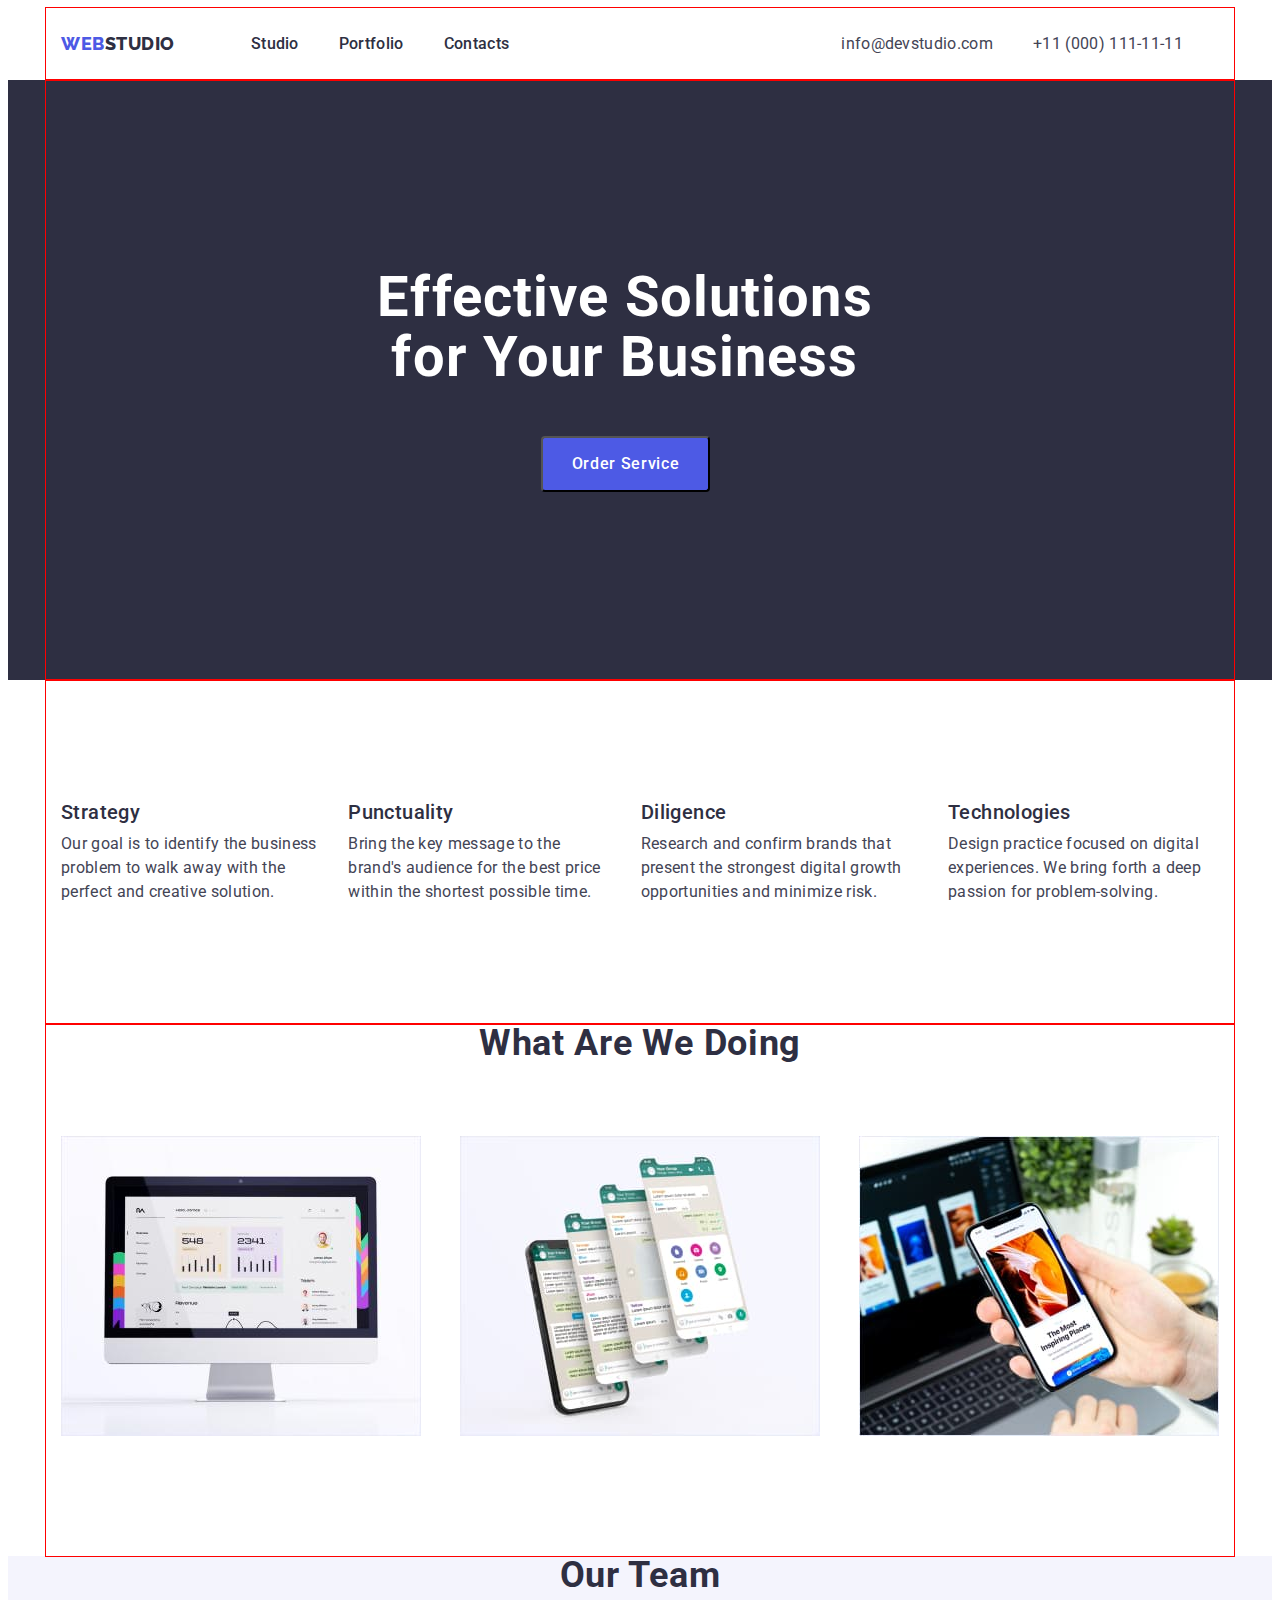
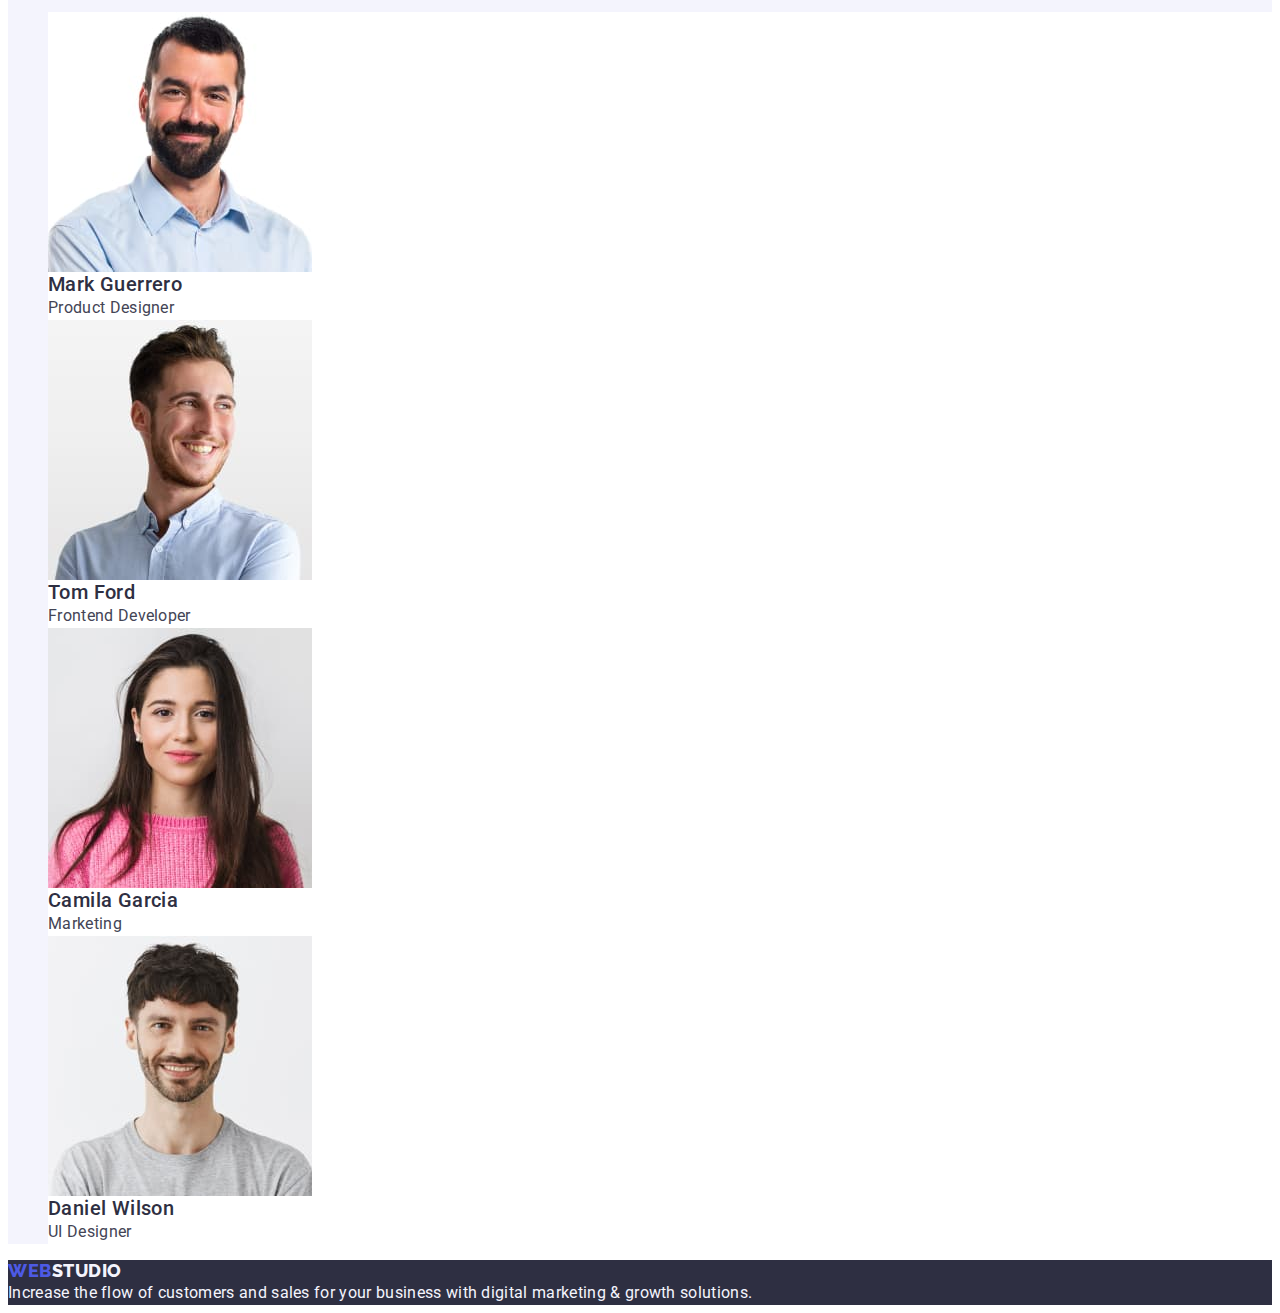
==== index.html @ a2d361bb "FlexBox method _  Header Hero Features OurJob" ====
<!DOCTYPE html>
<html lang="en">
  <head>
    <meta charset="UTF-8" />
    <meta http-equiv="X-UA-Compatible" content="IE=edge" />
    <meta name="viewport" content="width=device-width, initial-scale=1.0" />
<!--*-------------------------------------------Connect Fonts--------------------------------------------*-->
    <link rel="preconnect" href="https://fonts.googleapis.com">
    <link rel="preconnect" href="https://fonts.gstatic.com" crossorigin>
    <link href="https://fonts.googleapis.com/css2?family=Raleway:wght@800&family=Roboto:wght@400;500;700&display=swap" rel="stylesheet">
<!--*----------------------------Connect normalizer and my stylesheet---------------------*-->
    <link rel="stylesheet" href="https://cdnjs.cloudflare.com/ajax/libs/modern-normalize/2.0.0/modern-normalize.css" integrity="sha512-gA2Bvu0/hw4oj0Lp8ZHjK+o3S4BE5m8d/wNVy6ktKLhHKPpWLQwv9ixzuWirWOakoJqlBdePq2NhoCaUOQ5npQ==" crossorigin="anonymous" referrerpolicy="no-referrer" />
    <link rel="stylesheet" href="./css/styles.css">

    
    <title >Web Studio</title>
  </head>
  <body class="mainpage">
    <!--*---------------------------- HEADER -------------------------------- -->
    <header class="header">
      <div class="container  header-contr">
      <nav class="header-navi">
        <a class="header-logo link" href="./index.html">web<span class="header-logo-studio">Studio</span></a>
        <ul class="header-bar list">
          <li class="header-link-item"><a class="header-link link" href="./index.html">Studio</a></li>
          <li class="header-link-item"><a class="header-link link" href="./portfolio.html">Portfolio</a></li>
          <li class="header-link-item"><a class="header-link link" href="">Contacts</a></li>
        </ul>
      </nav>
      <address class="header-adrs">
        <ul class="header-address-list  list" >
          <li class="header-address-item"><a class="header-address link" href="mailto:info@devstudio.com">info@devstudio.com</a></li>
          <li class="header-address-item"><a class="header-address link" href="tel:+110001111111">+11 (000) 111-11-11</a></li>
        </ul>
      </address>
    </div>
    </header>
    <main>
               <!--*---------------------------- Hero -->

      <section class="hero">
      <div class="container hero-cntr">
        
        <h1 class="hero-title">Effective Solutions for Your Business</h1>
        <button class="hero-btn" type="button">Order Service</button>
      </div>
      </section>
               <!--*------------------------------------- Our Features -->

      <section class="features">
      <div class="container features-cntr">

        <h2 class="features-title " hidden >Features</h2>
        <ul class="features-list list">
          <li class="features-list-item">
            <h3 class="features-list-title">Strategy</h3>
            <p class="features-list-text">
              Our goal is to identify the business problem to walk away with the
              perfect and creative solution.
            </p>
          </li>
          <li class="features-list-item">
            <h3 class="features-list-title">Punctuality</h3>
            <p class="features-list-text">
              Bring the key message to the brand's audience for the best price
              within the shortest possible time.
            </p>
          </li>
          <li class="features-list-item">
            <h3 class="features-list-title">Diligence</h3>
            <p class="features-list-text">
              Research and confirm brands that present the strongest digital
              growth opportunities and minimize risk.
            </p>
          </li>
          <li class="features-list-item">
            <h3 class="features-list-title">Technologies</h3>
            <p class="features-list-text">
              Design practice focused on digital experiences. We bring forth a
              deep passion for problem-solving.
            </p>
          </li>
        </ul>
      </div>
      </section>
<!--*------------------------------------------------- Our Job -->

      <section class="ourjob">
      <div class="container ourjob-cntr">

        <h2 class="ourjob-title">What are we doing</h2>
        
        <ul class="ourjob-list list">
          <li class="ourjob-list-item">
            <img src="./images/Analitics.jpg" alt="Web analytics" width="360" />
          </li>
          <li class="ourjob-list-item">
            <img src="./images/Plugins.jpg" alt="Plugins" width="360" />
          </li>
          <li class="ourjob-list-item">
            <img src="./images/Cross-Platform.jpg"
              alt="Cross-Platform"
              width="360"
            />
          </li>
        </ul>
      </div>
      </section>
<!--*----------------------------------------------- Our Team -->
      <section class="ourteam">
      <div class="container">

        <h2 class="ourteam-title">Our Team</h2>
        <ul class="oueteam-list list">
          <li class="oueteam-list-item">
            <img class="oueteam-list-pic" src="./images/Mark.jpg" alt="photo Mark" width="264" />
            <h3 class="oueteam-list-name">Mark Guerrero</h3>
            <p class="oueteam-list-jobtitle">Product Designer</p>
          </li>
          <li class="oueteam-list-item">
            <img class="oueteam list-pic" src="./images/Tom.jpg" alt="photo Tom" width="264" />
            <h3 class="oueteam-list-name">Tom Ford</h3>
            <p class="oueteam-list-jobtitle">Frontend Developer</p>
          </li>
          <li class="oueteam-list-item">
            <img class="oueteam-list-pic" src="./images/Camila.jpg" alt="photo Camila" width="264" />
            <h3 class="oueteam-list-name" >Camila Garcia</h3>
            <p class="oueteam-list-jobtitle">Marketing</p>
          </li>
          <li class="oueteam-list-item">
            <img class="oueteam-list-pic" src="./images/Daniel.jpg" alt="photo Daniel" width="264" />
            <h3 class="oueteam-list-name">Daniel Wilson</h3>
            <p class="oueteam-list-jobtitle">UI Designer</p>
          </li>
        </ul>
      </div>
      </section>
    </main>
<!--*---------------------------------------- Footer -->
    <footer class="footer">
      <div class="container">

      <a class="footer-logo link" href="./index.html">web<span class="footer-logo-studio">Studio</span></a>
      <p class="footer-text">
        Increase the flow of customers and sales for your business with digital
        marketing & growth solutions.
      </p>
    </div>
    </footer>
  </body>
</html>
---- css/styles.css ----
h1,h2,h3,h4,h5,h6,p,il,ol{
  margin: 0;
}
img{
  display: block;
}


:root
{
 --ocean:#404BBF;--iris:#4D5AE5;--navyblue:#2F2F42;
 --green:#31D0AA;--slate:#434455;--lightslate:#8E8F99;
 --cornflower:#E7E9FC;--cloud:#F4F4FD;--navybluemodal:#2E2F42;
 --grey:#808080;--white:#FFFFFF;--dairy:#FCFCFC;
}


.link{text-decoration: none;}
.list{list-style: none;}
.filter-btn:is(:hover,:focus){background-color:var(--ocean);color:var(--white);}


.hero-btn:hover{background-color:var(--ocean);} 
.hero-btn:focus{background-color:var(--ocean);}
.header-link:hover{color:var(--ocean);} 
.header-link:focus{color:var(--ocean);} 
.header-address:hover {color:var(--ocean);} 
.header-address:focus {color:var(--ocean);} 


body { 
font-family:"Roboto",sans-serif; 
color:var(--slate);background-color: var(--white);}

  /** -------------HEADER---------------- */
  .header-contr{
    display: flex;
    align-items: center;
    width: 1158px;
    padding: 0 15px;
    margin: 0 auto;
    outline: 1px solid red;
  }
  .header-navi{
    display: flex;
    align-items: center;
   
  }

.header-logo {
  font-family: "Raleway",sans-serif;
  font-weight: 800;
  font-size: 18px;
  line-height: 1.17;
  color:var(--iris);
  align-items: center;
  letter-spacing: 0.03em;
  text-transform: uppercase;
}
.header-logo-studio {
  color:var(--navybluemodal);
}
.header-bar{
display: flex;
align-items: center;
margin-left: 76px;
margin-top: 24px;
margin-bottom: 24px;

padding: 0;
gap: 40px;
  
}

.header-link {
  font-family:"Roboto",sans-serif;
  font-weight: 500;
  font-size: 16px;
  line-height: 1.5;
  letter-spacing: 0.02em;
  color:var(--navybluemodal);
  
}
.header-adrs{
  display: flex;
  align-items: center;
  margin-left: 332px;
  
}
.header-address-list{
  display: flex;
  padding: 0;
  gap: 40px;
}

.header-address{
  font-style: normal;
  font-size: 16px;
  line-height: 1.5;
  letter-spacing: 0.02em;
  color:var(--slate);
  
}



/** -------------HERO---------------- */
.hero {
  height: 600px;
  background-color:var(--navybluemodal);
}
.hero-cntr{
  display: flex;
  width: 1158px;
  padding: 0 15px;
  margin: 0 auto;
  flex-direction: column;
  outline: 1px solid red;

}
.hero-title {
  font-family: "Roboto",sans-serif;
  font-weight: 700;
  font-size: 56px;
  line-height: 1.07;
  text-align: center;
  letter-spacing: 0.02em;
  color:var(--white);
  width: 496px;
  height: 120px;
  margin-left: 316px;
  margin-top: 188px;
  margin-right: 316px;
}
.hero-btn {
  font-family: "Roboto",sans-serif;
  font-style: normal;
  font-weight: 500;
  font-size: 16px;
  line-height: 1.5; 
  letter-spacing: 0.04em;
  color:var(--white);
  cursor: pointer;
  background:var(--iris);
  width: 169px;
  height: 56px;
  border-radius: 4px;
  margin-top: 48px;
  margin-left: 480px;
  margin-right: 480px;
  margin-bottom: 188px;
}


/** -------------FEATURES---------------- */

.features-cntr{
  display: flex;
  width: 1158px;
  padding: 0 15px;
  margin: 0 auto;
  outline: 1px solid red;
}
.features-list{
  display: flex;
  padding: 0;
  margin: 120px 0;
  gap: 24px;
}

.features-list-title {
  font-family: "Roboto",sans-serif;
  font-weight: 500;
  font-size: 20px;
  line-height: 1.2;
  letter-spacing: 0.02em;
  color:var(--navybluemodal);
  margin-bottom: 8px;
}
.features-list-text {
  font-family: "Roboto";
  font-weight: 400;
  font-size: 16px;
  line-height: 1.5;
  letter-spacing: 0.02em;
  color:var(--slate);
}

/** -------------OURJOB---------------- */
.ourjob-cntr{
  display: flex;
  width: 1158px;
  padding: 0 15px;
  margin: 0 auto;
  outline: 1px solid red;
  flex-direction: column;

}

.ourjob-title {
  font-family: "Roboto",sans-serif;
  font-style: normal;
  font-weight: 700;
  font-size: 36px;
  line-height: 1.11;
  text-align: center;
  letter-spacing: 0.02em;
  text-transform: capitalize;
  color:var(--navybluemodal);
  margin-left: auto;
  margin-right: auto;
  margin-bottom: 72px;
}
.ourjob-list{
  display: flex;
  padding: 0;
  margin: 0;
  justify-content:space-between ;
  margin-bottom: 120px;


}

/** -------------OURTEAM---------------- */
.ourteam{background-color: var(--cloud);}

.ourteam-title {
  font-family: "Roboto",sans-serif;
  font-weight: 700;
  font-size: 36px;
  line-height: 1.11;
  text-align: center;
  letter-spacing: 0.02em;
  text-transform: capitalize;
  color:var(--navybluemodal);
}
.oueteam-list{
  list-style: none;
}

.oueteam-list-item{
  background-color:var(--white); 
}


.oueteam-list-name {
  font-family: "Roboto",sans-serif;
  font-style: normal;
  font-weight: 500;
  font-size: 20px;
  line-height: 1.2;
  letter-spacing: 0.02em;
  color:var(--navybluemodal);
}
.oueteam-list-jobtitle {
  font-family: "Roboto",sans-serif;
  font-style: normal;
  font-weight: 400;
  font-size: 16px;
  line-height: 1.5;
  letter-spacing: 0.02em;
  color:var(--slate);
}


/** -------------FOOTER---------------- */
.footer{
  background:var(--navybluemodal);
}
.footer-logo {
  font-family: "Raleway",sans-serif;
  font-weight: 800;
  font-size: 18px;
  line-height: 1.17;
  align-items: center;
  letter-spacing: 0.03em;
  text-transform: uppercase;
  color: var(--iris);
}

.footer-logo-studio {
  color:var(--cloud);
}
.footer-text{
  font-family: "Roboto",sans-serif;
font-style: normal;
font-weight: 400;
font-size: 16px;
line-height: 1.5;
letter-spacing: 0.02em;
color:var(--cloud);
}

/* *-----------Portfolio BTN---------- */

.filter-btn {
  font-family: "Roboto",sans-serif;
  font-weight: 500;
  font-size: 16px;
  line-height: 1.5;
  text-align: center;
  letter-spacing: 0.04em;
  cursor: pointer;
  color:var(--iris);
  background:var(--cloud);
}

/* *------------Prtfolio Works IMG-h3-Text------------ */
.works-list-title {
  font-family: "Roboto",sans-serif;
  font-weight: 500;
  font-size: 20px;
  line-height: 1.2;
  letter-spacing: 0.02em;
  color: var(--navybluemodal);
}
.works-list-text {
  font-family: 'Roboto',sans-serif;
  font-weight: 400;
  font-size: 16px;
  line-height: 1.5;
  letter-spacing: 0.02em;
  color:var(--slate);
}


/* .show-for-index {
  position: absolute;
  width: 1px;
  height: 1px;
  padding: 0;
  margin: -1px;
  overflow: hidden;
  clip: rect(0, 0, 0, 0);
  white-space: nowrap;
  border: 0;
} */
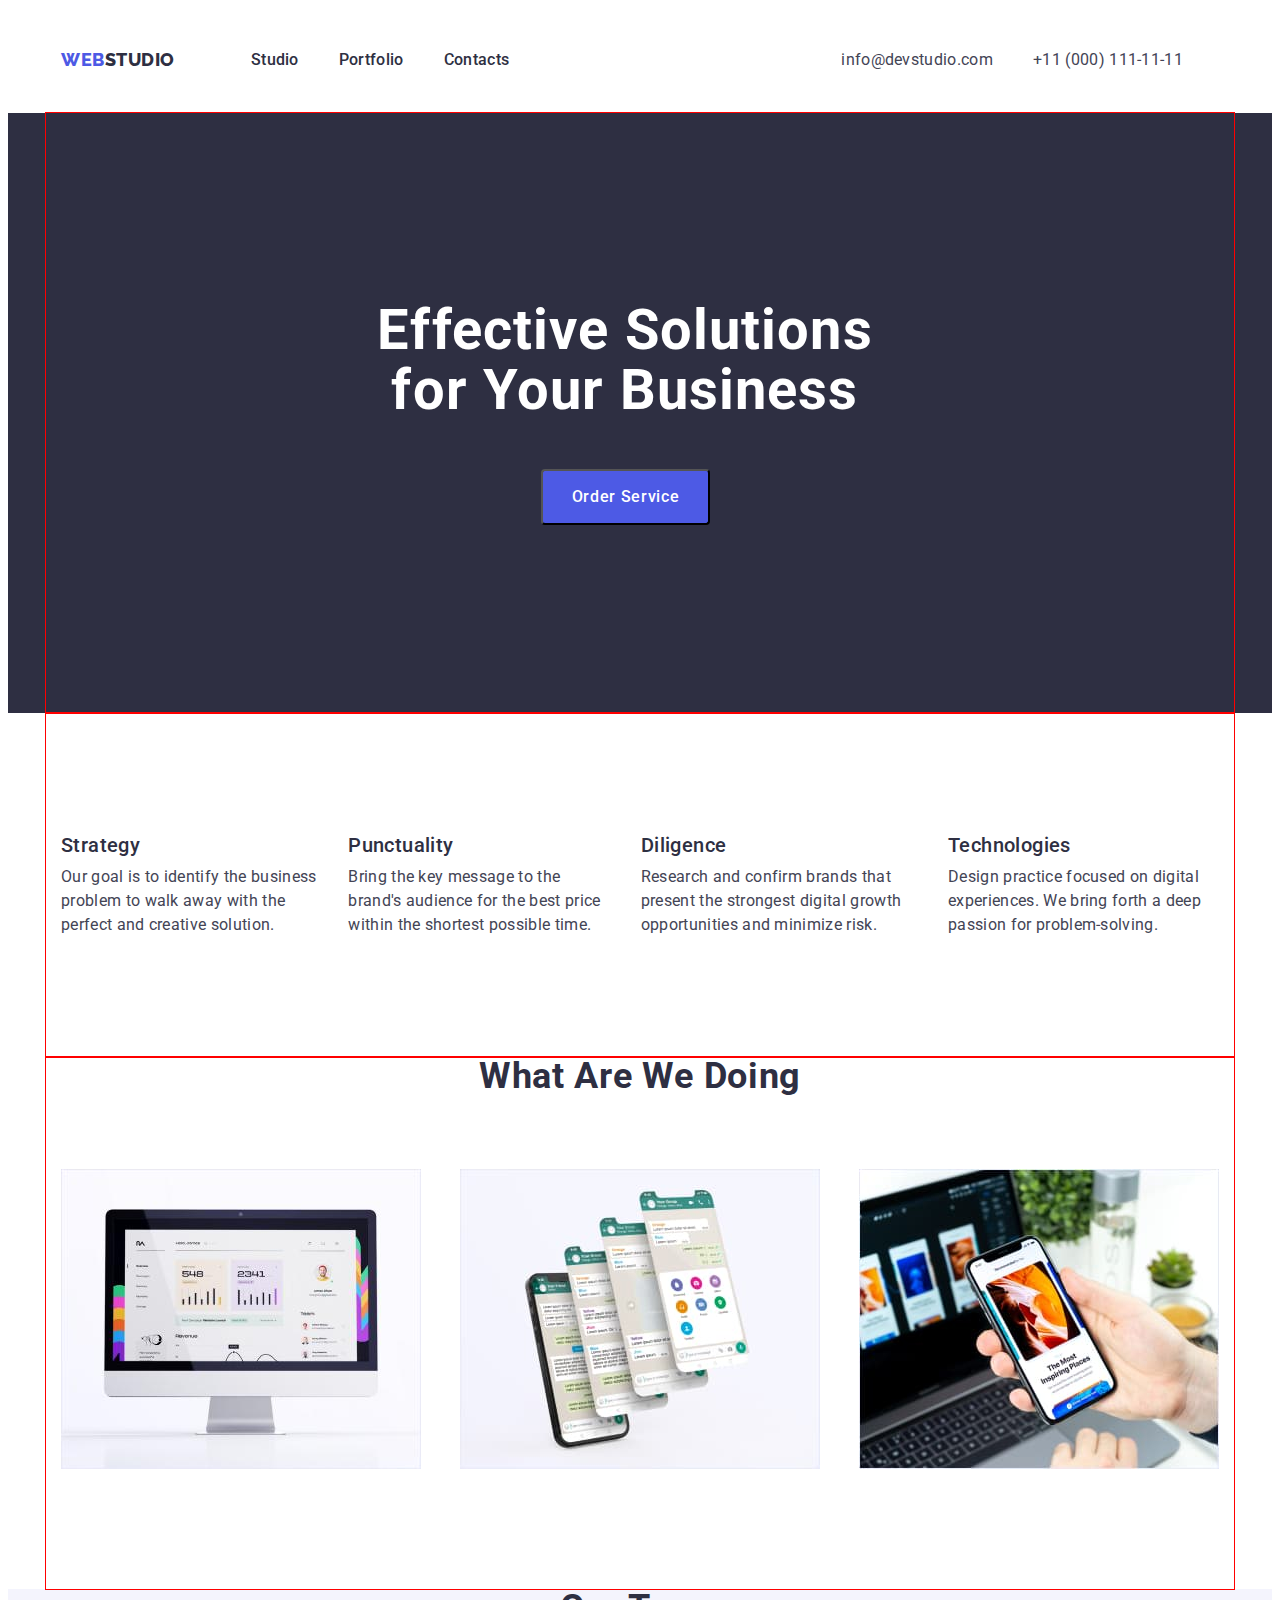
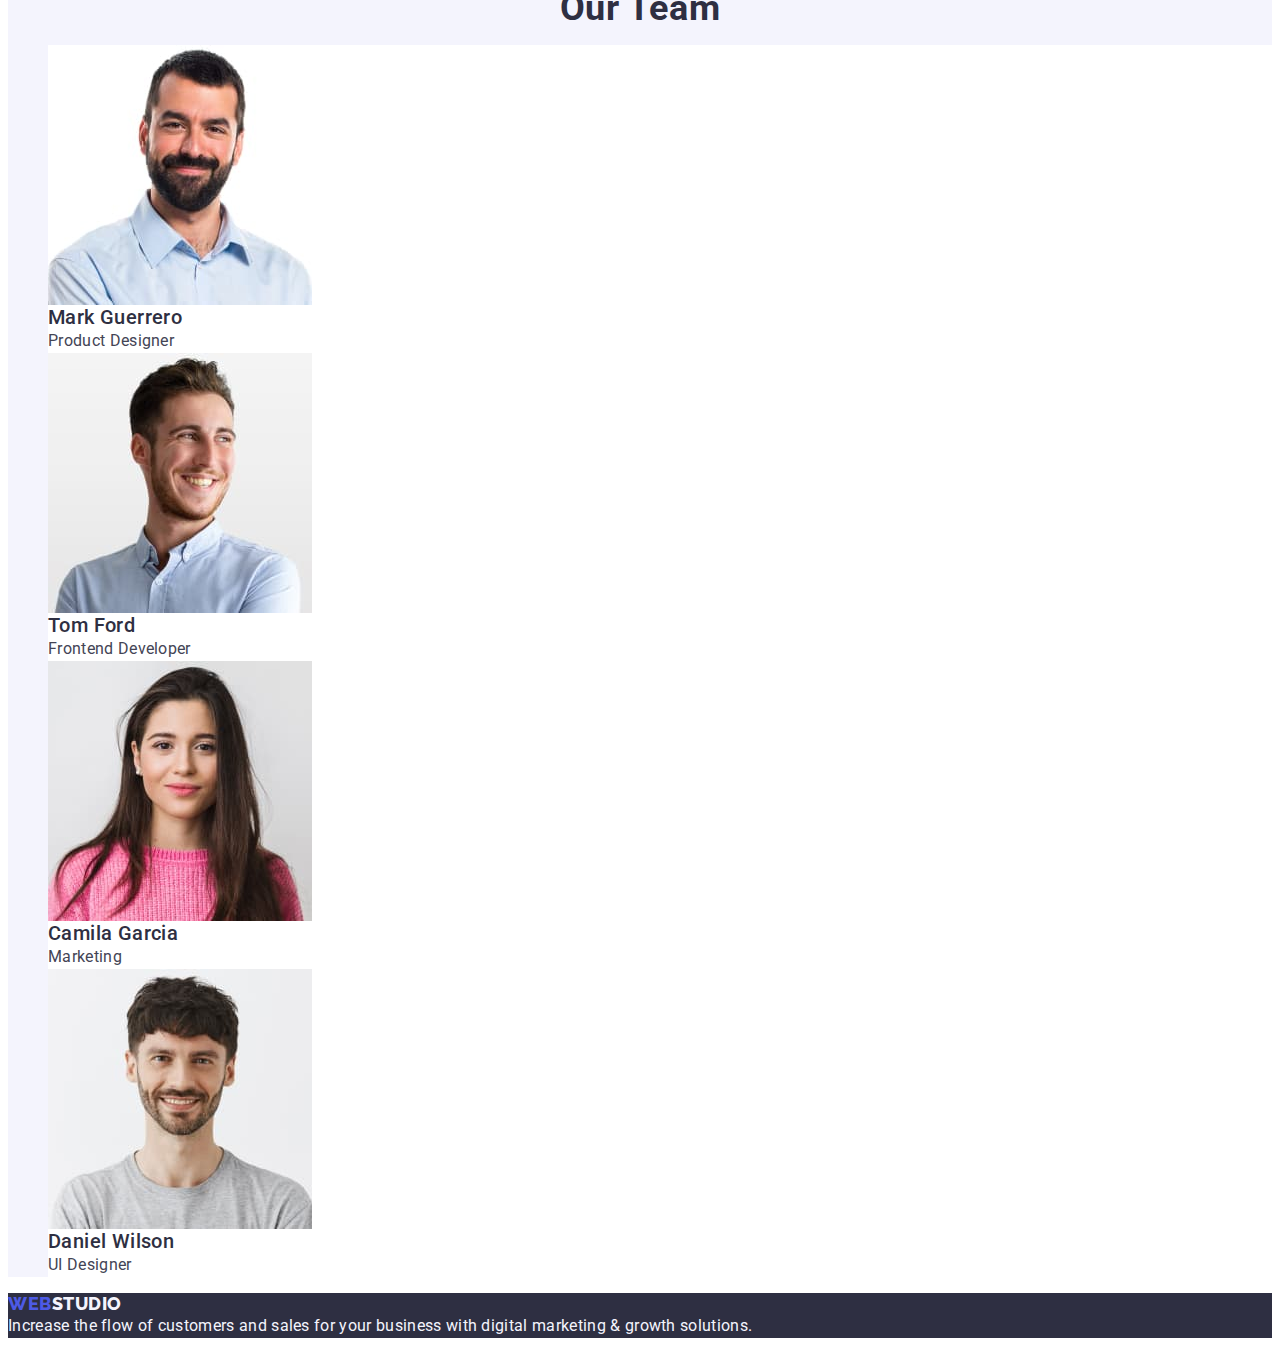
==== commit 3032111d: "fix header" ====
--- a/index.html
+++ b/index.html
@@ -4,148 +4,194 @@
     <meta charset="UTF-8" />
     <meta http-equiv="X-UA-Compatible" content="IE=edge" />
     <meta name="viewport" content="width=device-width, initial-scale=1.0" />
-<!--*-------------------------------------------Connect Fonts--------------------------------------------*-->
-    <link rel="preconnect" href="https://fonts.googleapis.com">
-    <link rel="preconnect" href="https://fonts.gstatic.com" crossorigin>
-    <link href="https://fonts.googleapis.com/css2?family=Raleway:wght@800&family=Roboto:wght@400;500;700&display=swap" rel="stylesheet">
-<!--*----------------------------Connect normalizer and my stylesheet---------------------*-->
-    <link rel="stylesheet" href="https://cdnjs.cloudflare.com/ajax/libs/modern-normalize/2.0.0/modern-normalize.css" integrity="sha512-gA2Bvu0/hw4oj0Lp8ZHjK+o3S4BE5m8d/wNVy6ktKLhHKPpWLQwv9ixzuWirWOakoJqlBdePq2NhoCaUOQ5npQ==" crossorigin="anonymous" referrerpolicy="no-referrer" />
-    <link rel="stylesheet" href="./css/styles.css">
+    <!--*-------------------------------------------Connect Fonts--------------------------------------------*-->
+    <link rel="preconnect" href="https://fonts.googleapis.com" />
+    <link rel="preconnect" href="https://fonts.gstatic.com" crossorigin />
+    <link
+      href="https://fonts.googleapis.com/css2?family=Raleway:wght@800&family=Roboto:wght@400;500;700&display=swap"
+      rel="stylesheet"
+    />
+    <!--*----------------------------Connect normalizer and my stylesheet---------------------*-->
+    <link
+      rel="stylesheet"
+      href="https://cdnjs.cloudflare.com/ajax/libs/modern-normalize/2.0.0/modern-normalize.min.css"
+      integrity="sha512-4xo8blKMVCiXpTaLzQSLSw3KFOVPWhm/TRtuPVc4WG6kUgjH6J03IBuG7JZPkcWMxJ5huwaBpOpnwYElP/m6wg=="
+      crossorigin="anonymous"
+      referrerpolicy="no-referrer"
+    />
+    <link rel="stylesheet" href="./css/styles.css" />
 
-    
-    <title >Web Studio</title>
+    <title>Web Studio</title>
   </head>
   <body class="mainpage">
     <!--*---------------------------- HEADER -------------------------------- -->
     <header class="header">
-      <div class="container  header-contr">
-      <nav class="header-navi">
-        <a class="header-logo link" href="./index.html">web<span class="header-logo-studio">Studio</span></a>
-        <ul class="header-bar list">
-          <li class="header-link-item"><a class="header-link link" href="./index.html">Studio</a></li>
-          <li class="header-link-item"><a class="header-link link" href="./portfolio.html">Portfolio</a></li>
-          <li class="header-link-item"><a class="header-link link" href="">Contacts</a></li>
-        </ul>
-      </nav>
-      <address class="header-adrs">
-        <ul class="header-address-list  list" >
-          <li class="header-address-item"><a class="header-address link" href="mailto:info@devstudio.com">info@devstudio.com</a></li>
-          <li class="header-address-item"><a class="header-address link" href="tel:+110001111111">+11 (000) 111-11-11</a></li>
-        </ul>
-      </address>
-    </div>
+      <div class="container header-contr">
+        <nav class="header-navi">
+          <a class="header-logo link" href="./index.html"
+            >web<span class="header-logo-studio">Studio</span></a
+          >
+          <ul class="header-bar list">
+            <li class="header-link-item">
+              <a class="header-link link" href="./index.html">Studio</a>
+            </li>
+            <li class="header-link-item">
+              <a class="header-link link" href="./portfolio.html">Portfolio</a>
+            </li>
+            <li class="header-link-item">
+              <a class="header-link link" href="">Contacts</a>
+            </li>
+          </ul>
+        </nav>
+        <address class="header-adrs">
+          <ul class="header-address-list list">
+            <li class="header-address-item">
+              <a class="header-address link" href="mailto:info@devstudio.com"
+                >info@devstudio.com</a
+              >
+            </li>
+            <li class="header-address-item">
+              <a class="header-address link" href="tel:+110001111111"
+                >+11 (000) 111-11-11</a
+              >
+            </li>
+          </ul>
+        </address>
+      </div>
     </header>
     <main>
-               <!--*---------------------------- Hero -->
+      <!--*---------------------------- Hero -->
 
       <section class="hero">
-      <div class="container hero-cntr">
-        
-        <h1 class="hero-title">Effective Solutions for Your Business</h1>
-        <button class="hero-btn" type="button">Order Service</button>
-      </div>
+        <div class="container hero-cntr">
+          <h1 class="hero-title">Effective Solutions for Your Business</h1>
+          <button class="hero-btn" type="button">Order Service</button>
+        </div>
       </section>
-               <!--*------------------------------------- Our Features -->
+      <!--*------------------------------------- Our Features -->
 
       <section class="features">
-      <div class="container features-cntr">
-
-        <h2 class="features-title " hidden >Features</h2>
-        <ul class="features-list list">
-          <li class="features-list-item">
-            <h3 class="features-list-title">Strategy</h3>
-            <p class="features-list-text">
-              Our goal is to identify the business problem to walk away with the
-              perfect and creative solution.
-            </p>
-          </li>
-          <li class="features-list-item">
-            <h3 class="features-list-title">Punctuality</h3>
-            <p class="features-list-text">
-              Bring the key message to the brand's audience for the best price
-              within the shortest possible time.
-            </p>
-          </li>
-          <li class="features-list-item">
-            <h3 class="features-list-title">Diligence</h3>
-            <p class="features-list-text">
-              Research and confirm brands that present the strongest digital
-              growth opportunities and minimize risk.
-            </p>
-          </li>
-          <li class="features-list-item">
-            <h3 class="features-list-title">Technologies</h3>
-            <p class="features-list-text">
-              Design practice focused on digital experiences. We bring forth a
-              deep passion for problem-solving.
-            </p>
-          </li>
-        </ul>
-      </div>
+        <div class="container features-cntr">
+          <h2 class="features-title" hidden>Features</h2>
+          <ul class="features-list list">
+            <li class="features-list-item">
+              <h3 class="features-list-title">Strategy</h3>
+              <p class="features-list-text">
+                Our goal is to identify the business problem to walk away with
+                the perfect and creative solution.
+              </p>
+            </li>
+            <li class="features-list-item">
+              <h3 class="features-list-title">Punctuality</h3>
+              <p class="features-list-text">
+                Bring the key message to the brand's audience for the best price
+                within the shortest possible time.
+              </p>
+            </li>
+            <li class="features-list-item">
+              <h3 class="features-list-title">Diligence</h3>
+              <p class="features-list-text">
+                Research and confirm brands that present the strongest digital
+                growth opportunities and minimize risk.
+              </p>
+            </li>
+            <li class="features-list-item">
+              <h3 class="features-list-title">Technologies</h3>
+              <p class="features-list-text">
+                Design practice focused on digital experiences. We bring forth a
+                deep passion for problem-solving.
+              </p>
+            </li>
+          </ul>
+        </div>
       </section>
-<!--*------------------------------------------------- Our Job -->
+      <!--*------------------------------------------------- Our Job -->
 
       <section class="ourjob">
-      <div class="container ourjob-cntr">
+        <div class="container ourjob-cntr">
+          <h2 class="ourjob-title">What are we doing</h2>
 
-        <h2 class="ourjob-title">What are we doing</h2>
-        
-        <ul class="ourjob-list list">
-          <li class="ourjob-list-item">
-            <img src="./images/Analitics.jpg" alt="Web analytics" width="360" />
-          </li>
-          <li class="ourjob-list-item">
-            <img src="./images/Plugins.jpg" alt="Plugins" width="360" />
-          </li>
-          <li class="ourjob-list-item">
-            <img src="./images/Cross-Platform.jpg"
-              alt="Cross-Platform"
-              width="360"
-            />
-          </li>
-        </ul>
-      </div>
+          <ul class="ourjob-list list">
+            <li class="ourjob-list-item">
+              <img
+                src="./images/Analitics.jpg"
+                alt="Web analytics"
+                width="360"
+              />
+            </li>
+            <li class="ourjob-list-item">
+              <img src="./images/Plugins.jpg" alt="Plugins" width="360" />
+            </li>
+            <li class="ourjob-list-item">
+              <img
+                src="./images/Cross-Platform.jpg"
+                alt="Cross-Platform"
+                width="360"
+              />
+            </li>
+          </ul>
+        </div>
       </section>
-<!--*----------------------------------------------- Our Team -->
+      <!--*----------------------------------------------- Our Team -->
       <section class="ourteam">
-      <div class="container">
-
-        <h2 class="ourteam-title">Our Team</h2>
-        <ul class="oueteam-list list">
-          <li class="oueteam-list-item">
-            <img class="oueteam-list-pic" src="./images/Mark.jpg" alt="photo Mark" width="264" />
-            <h3 class="oueteam-list-name">Mark Guerrero</h3>
-            <p class="oueteam-list-jobtitle">Product Designer</p>
-          </li>
-          <li class="oueteam-list-item">
-            <img class="oueteam list-pic" src="./images/Tom.jpg" alt="photo Tom" width="264" />
-            <h3 class="oueteam-list-name">Tom Ford</h3>
-            <p class="oueteam-list-jobtitle">Frontend Developer</p>
-          </li>
-          <li class="oueteam-list-item">
-            <img class="oueteam-list-pic" src="./images/Camila.jpg" alt="photo Camila" width="264" />
-            <h3 class="oueteam-list-name" >Camila Garcia</h3>
-            <p class="oueteam-list-jobtitle">Marketing</p>
-          </li>
-          <li class="oueteam-list-item">
-            <img class="oueteam-list-pic" src="./images/Daniel.jpg" alt="photo Daniel" width="264" />
-            <h3 class="oueteam-list-name">Daniel Wilson</h3>
-            <p class="oueteam-list-jobtitle">UI Designer</p>
-          </li>
-        </ul>
-      </div>
+        <div class="container">
+          <h2 class="ourteam-title">Our Team</h2>
+          <ul class="oueteam-list list">
+            <li class="oueteam-list-item">
+              <img
+                class="oueteam-list-pic"
+                src="./images/Mark.jpg"
+                alt="photo Mark"
+                width="264"
+              />
+              <h3 class="oueteam-list-name">Mark Guerrero</h3>
+              <p class="oueteam-list-jobtitle">Product Designer</p>
+            </li>
+            <li class="oueteam-list-item">
+              <img
+                class="oueteam list-pic"
+                src="./images/Tom.jpg"
+                alt="photo Tom"
+                width="264"
+              />
+              <h3 class="oueteam-list-name">Tom Ford</h3>
+              <p class="oueteam-list-jobtitle">Frontend Developer</p>
+            </li>
+            <li class="oueteam-list-item">
+              <img
+                class="oueteam-list-pic"
+                src="./images/Camila.jpg"
+                alt="photo Camila"
+                width="264"
+              />
+              <h3 class="oueteam-list-name">Camila Garcia</h3>
+              <p class="oueteam-list-jobtitle">Marketing</p>
+            </li>
+            <li class="oueteam-list-item">
+              <img
+                class="oueteam-list-pic"
+                src="./images/Daniel.jpg"
+                alt="photo Daniel"
+                width="264"
+              />
+              <h3 class="oueteam-list-name">Daniel Wilson</h3>
+              <p class="oueteam-list-jobtitle">UI Designer</p>
+            </li>
+          </ul>
+        </div>
       </section>
     </main>
-<!--*---------------------------------------- Footer -->
+    <!--*---------------------------------------- Footer -->
     <footer class="footer">
       <div class="container">
-
-      <a class="footer-logo link" href="./index.html">web<span class="footer-logo-studio">Studio</span></a>
-      <p class="footer-text">
-        Increase the flow of customers and sales for your business with digital
-        marketing & growth solutions.
-      </p>
-    </div>
+        <a class="footer-logo link" href="./index.html"
+          >web<span class="footer-logo-studio">Studio</span></a
+        >
+        <p class="footer-text">
+          Increase the flow of customers and sales for your business with
+          digital marketing & growth solutions.
+        </p>
+      </div>
     </footer>
   </body>
 </html>
--- a/css/styles.css
+++ b/css/styles.css
@@ -39,7 +39,7 @@
     width: 1158px;
     padding: 0 15px;
     margin: 0 auto;
-    outline: 1px solid red;
+    border-bottom: 1px solid var(--cornflower);
   }
   .header-navi{
     display: flex;
@@ -56,6 +56,7 @@
   align-items: center;
   letter-spacing: 0.03em;
   text-transform: uppercase;
+  margin-right: 76px;
 }
 .header-logo-studio {
   color:var(--navybluemodal);
@@ -63,9 +64,9 @@
 .header-bar{
 display: flex;
 align-items: center;
-margin-left: 76px;
-margin-top: 24px;
-margin-bottom: 24px;
+/* margin-left: 76px; */
+/* margin-top: 24px;
+margin-bottom: 24px; */
 
 padding: 0;
 gap: 40px;
@@ -89,7 +90,7 @@
 }
 .header-address-list{
   display: flex;
-  padding: 0;
+  padding: 24px 0 ;
   gap: 40px;
 }
 
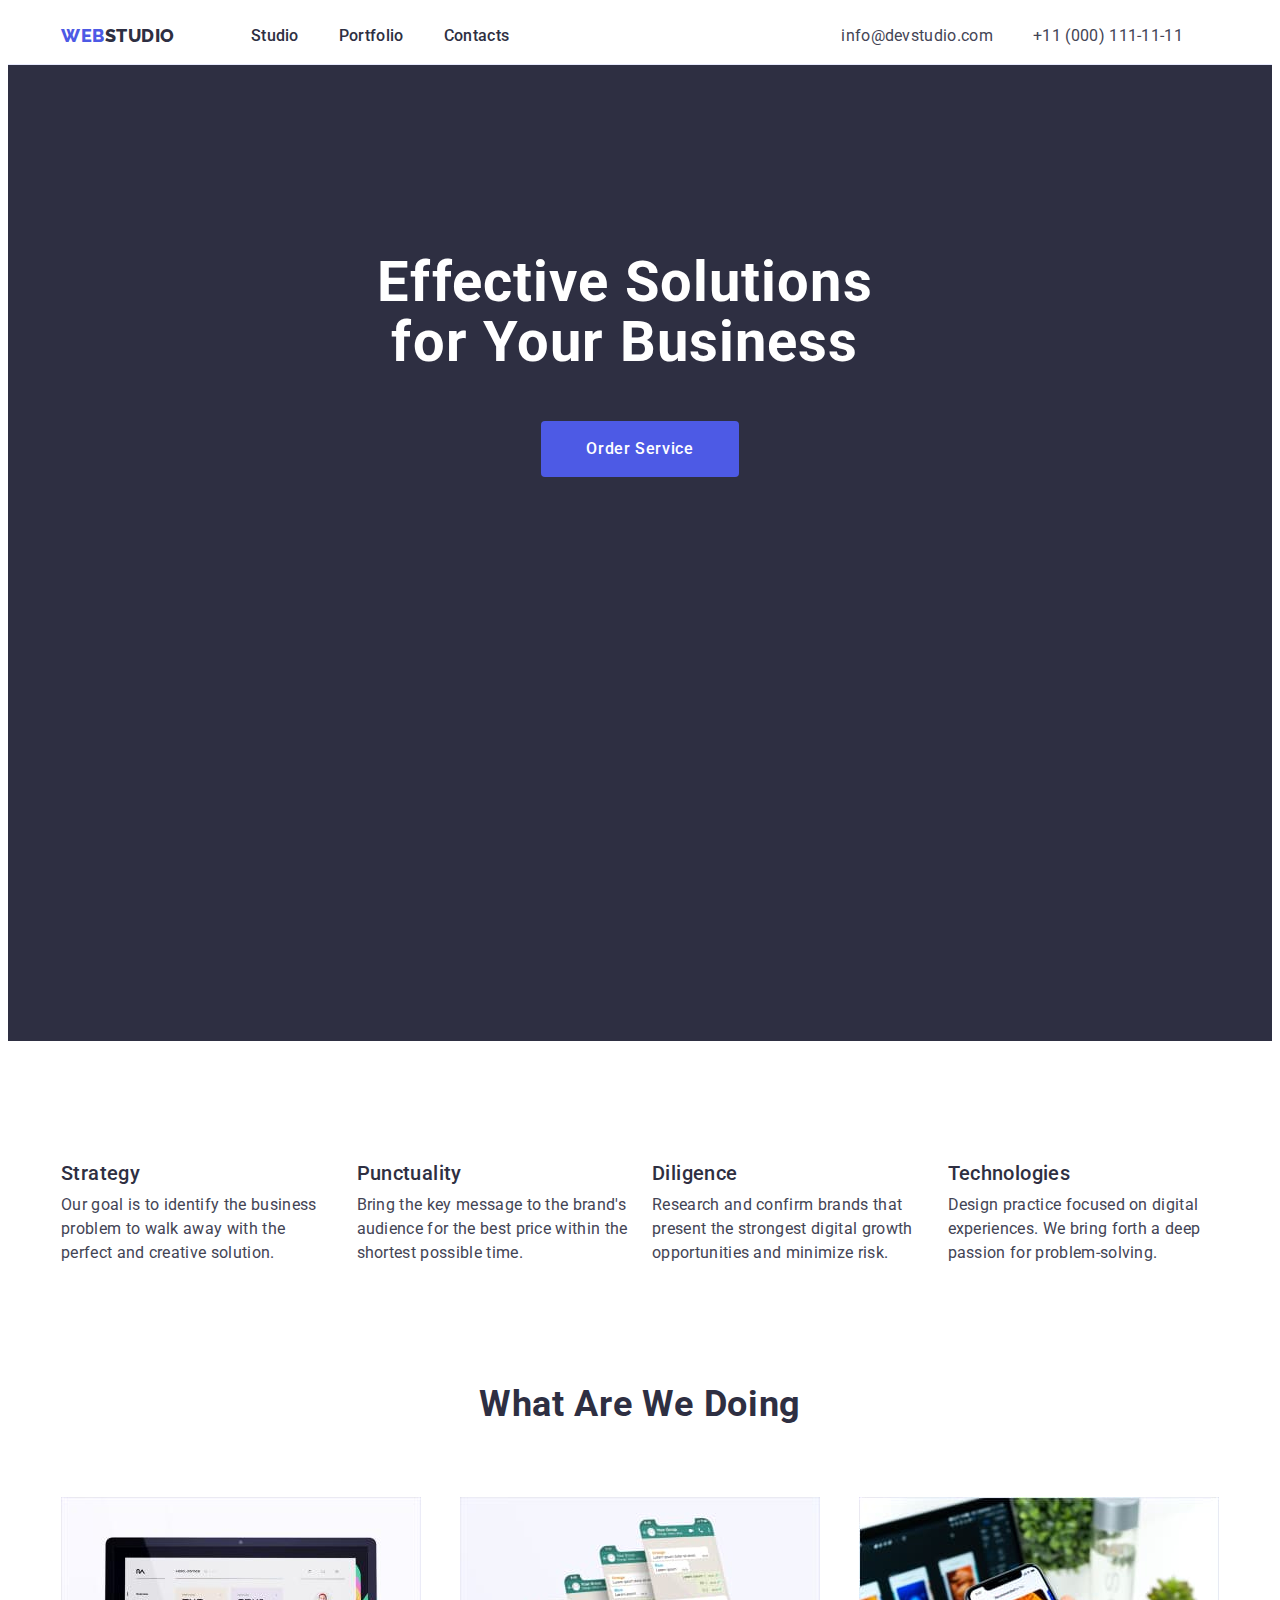
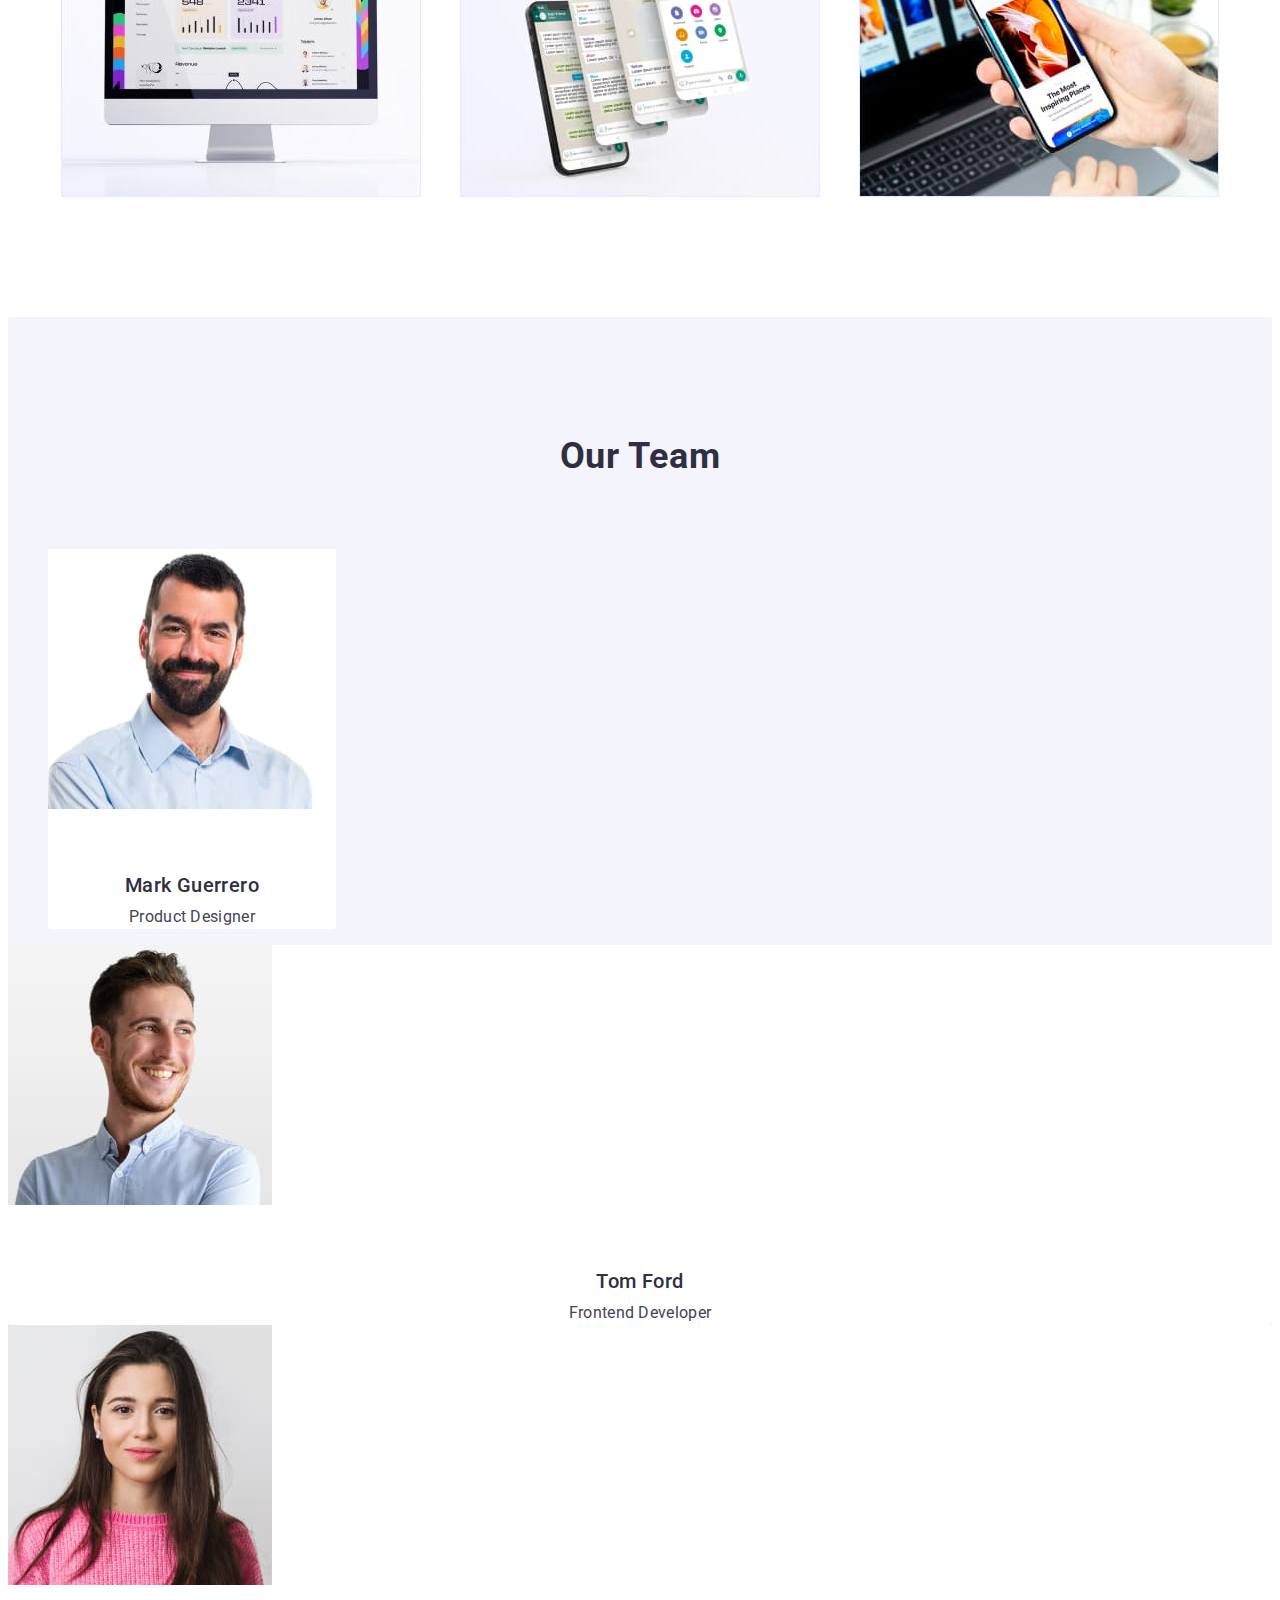
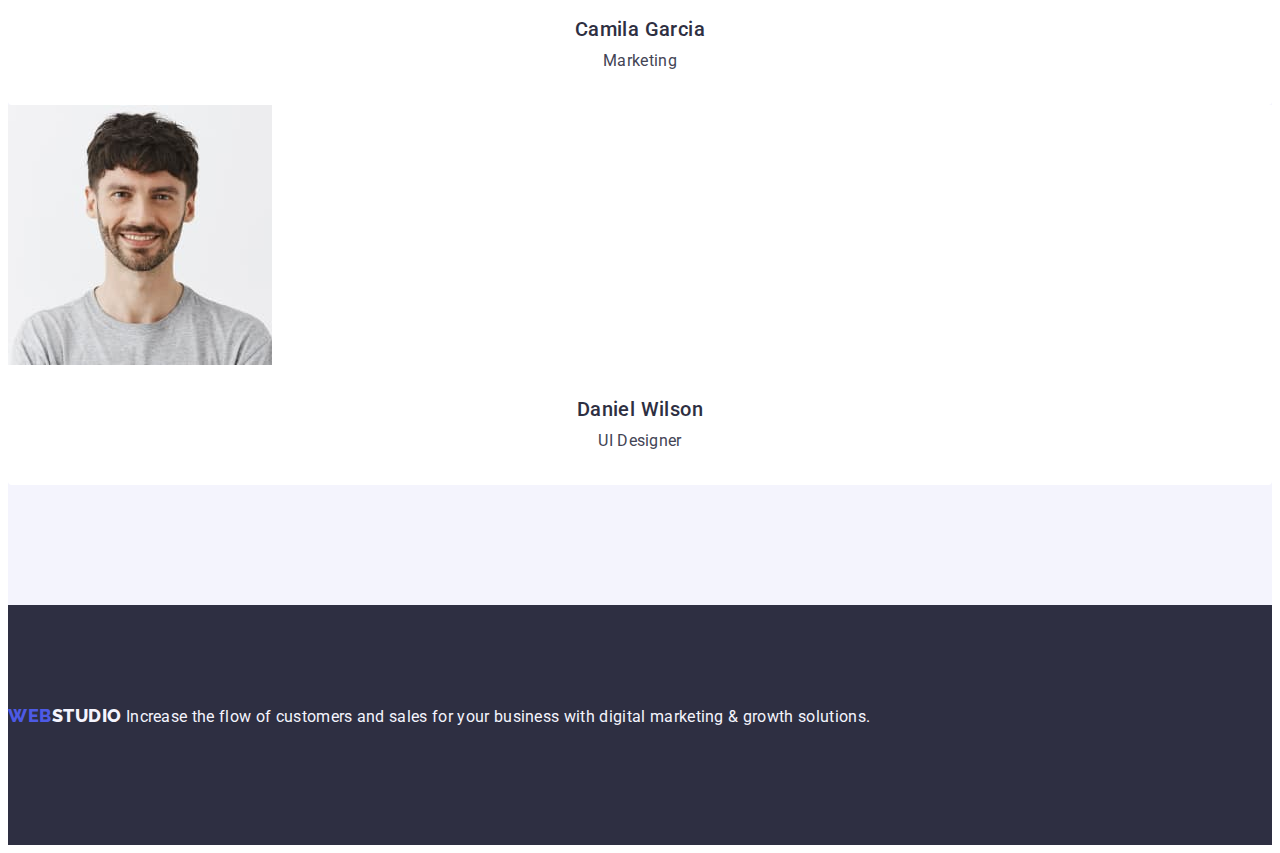
==== commit 8f9b2c9e: "fix sec4 and footer" ====
--- a/index.html
+++ b/index.html
@@ -60,7 +60,7 @@
       </div>
     </header>
     <main>
-      <!--*---------------------------- Hero -->
+      <!--*---------------------------- Hero  sec 1-->
 
       <section class="hero">
         <div class="container hero-cntr">
@@ -68,7 +68,7 @@
           <button class="hero-btn" type="button">Order Service</button>
         </div>
       </section>
-      <!--*------------------------------------- Our Features -->
+      <!--*------------------------------------- Our Features sec 2-->
 
       <section class="features">
         <div class="container features-cntr">
@@ -105,7 +105,7 @@
           </ul>
         </div>
       </section>
-      <!--*------------------------------------------------- Our Job -->
+      <!--*------------------------------------------------- Our Job  sec 3 -->
 
       <section class="ourjob">
         <div class="container ourjob-cntr">
@@ -132,9 +132,9 @@
           </ul>
         </div>
       </section>
-      <!--*----------------------------------------------- Our Team -->
+      <!--*----------------------------------------------- Our Team sec 4-->
       <section class="ourteam">
-        <div class="container">
+        <div class="container cntr-ourteam">
           <h2 class="ourteam-title">Our Team</h2>
           <ul class="oueteam-list list">
             <li class="oueteam-list-item">
@@ -144,8 +144,10 @@
                 alt="photo Mark"
                 width="264"
               />
+              <div class="namestatus"></div>
               <h3 class="oueteam-list-name">Mark Guerrero</h3>
               <p class="oueteam-list-jobtitle">Product Designer</p>
+            </div>
             </li>
             <li class="oueteam-list-item">
               <img
@@ -154,8 +156,10 @@
                 alt="photo Tom"
                 width="264"
               />
+              <div class="namestatus"></div>
               <h3 class="oueteam-list-name">Tom Ford</h3>
               <p class="oueteam-list-jobtitle">Frontend Developer</p>
+            </div>
             </li>
             <li class="oueteam-list-item">
               <img
@@ -164,8 +168,10 @@
                 alt="photo Camila"
                 width="264"
               />
+              <div class="namestatus">
               <h3 class="oueteam-list-name">Camila Garcia</h3>
               <p class="oueteam-list-jobtitle">Marketing</p>
+            </div>
             </li>
             <li class="oueteam-list-item">
               <img
@@ -174,8 +180,10 @@
                 alt="photo Daniel"
                 width="264"
               />
+              <div class="namestatus">
               <h3 class="oueteam-list-name">Daniel Wilson</h3>
               <p class="oueteam-list-jobtitle">UI Designer</p>
+            </div>
             </li>
           </ul>
         </div>
--- a/css/styles.css
+++ b/css/styles.css
@@ -33,13 +33,16 @@
 color:var(--slate);background-color: var(--white);}
 
   /** -------------HEADER---------------- */
+  .header{
+    border-bottom: 1px solid var(--cornflower) 
+  }
   .header-contr{
     display: flex;
     align-items: center;
     width: 1158px;
     padding: 0 15px;
     margin: 0 auto;
-    border-bottom: 1px solid var(--cornflower);
+    /* border-bottom: 1px solid var(--cornflower); */
   }
   .header-navi{
     display: flex;
@@ -80,6 +83,7 @@
   line-height: 1.5;
   letter-spacing: 0.02em;
   color:var(--navybluemodal);
+  padding: 24px 0;
   
 }
 .header-adrs{
@@ -90,7 +94,7 @@
 }
 .header-address-list{
   display: flex;
-  padding: 24px 0 ;
+  padding: 0 ;
   gap: 40px;
 }
 
@@ -109,6 +113,7 @@
 .hero {
   height: 600px;
   background-color:var(--navybluemodal);
+  padding: 188px 0; 
 }
 .hero-cntr{
   display: flex;
@@ -116,7 +121,7 @@
   padding: 0 15px;
   margin: 0 auto;
   flex-direction: column;
-  outline: 1px solid red;
+  /* outline: 1px solid red; */
 
 }
 .hero-title {
@@ -127,10 +132,10 @@
   text-align: center;
   letter-spacing: 0.02em;
   color:var(--white);
-  width: 496px;
+  max-width: 496px;
   height: 120px;
   margin-left: 316px;
-  margin-top: 188px;
+  /* margin-top: 188px; */
   margin-right: 316px;
 }
 .hero-btn {
@@ -142,8 +147,9 @@
   letter-spacing: 0.04em;
   color:var(--white);
   cursor: pointer;
+  border: 0;
   background:var(--iris);
-  width: 169px;
+  min-width: 169px;
   height: 56px;
   border-radius: 4px;
   margin-top: 48px;
@@ -155,18 +161,26 @@
 
 /** -------------FEATURES---------------- */
 
+.features{
+  padding: 120px 0; 
+}
+
 .features-cntr{
   display: flex;
   width: 1158px;
   padding: 0 15px;
   margin: 0 auto;
-  outline: 1px solid red;
+  /* outline: 1px solid red; */
 }
 .features-list{
   display: flex;
   padding: 0;
-  margin: 120px 0;
+  margin: 0;
   gap: 24px;
+}
+/**--------fix------- */
+.features-list-item{
+  flex-basis: calc((100% - 3 * 24px) / 4) ;
 }
 
 .features-list-title {
@@ -188,12 +202,15 @@
 }
 
 /** -------------OURJOB---------------- */
+.ourjob{
+  padding-bottom: 120px;
+}
 .ourjob-cntr{
   display: flex;
   width: 1158px;
   padding: 0 15px;
   margin: 0 auto;
-  outline: 1px solid red;
+  /* outline: 1px solid red; */
   flex-direction: column;
 
 }
@@ -217,13 +234,16 @@
   padding: 0;
   margin: 0;
   justify-content:space-between ;
-  margin-bottom: 120px;
+  gap: 24px;
+  /* margin-bottom: 120px; */
 
 
 }
 
 /** -------------OURTEAM---------------- */
-.ourteam{background-color: var(--cloud);}
+.ourteam{background-color: var(--cloud);
+  padding: 120px 0;
+}
 
 .ourteam-title {
   font-family: "Roboto",sans-serif;
@@ -234,13 +254,21 @@
   letter-spacing: 0.02em;
   text-transform: capitalize;
   color:var(--navybluemodal);
+  margin-bottom: 72px; 
 }
 .oueteam-list{
   list-style: none;
+  display: flex; 
+  gap: 24px; 
 }
 
 .oueteam-list-item{
   background-color:var(--white); 
+  flex-basis: calc((100% - 3 * 24px) / 4);
+  border-radius: 0px 0px 4px 4px;
+}
+.namestatus{
+  padding: 32px 16px;
 }
 
 
@@ -252,6 +280,8 @@
   line-height: 1.2;
   letter-spacing: 0.02em;
   color:var(--navybluemodal);
+  text-align: center;
+  margin-bottom: 8px;
 }
 .oueteam-list-jobtitle {
   font-family: "Roboto",sans-serif;
@@ -261,12 +291,14 @@
   line-height: 1.5;
   letter-spacing: 0.02em;
   color:var(--slate);
+  text-align: center; 
 }
 
 
 /** -------------FOOTER---------------- */
 .footer{
   background:var(--navybluemodal);
+  padding: 100px 0;
 }
 .footer-logo {
   font-family: "Raleway",sans-serif;
@@ -290,6 +322,8 @@
 line-height: 1.5;
 letter-spacing: 0.02em;
 color:var(--cloud);
+display: inline-block; 
+margin-bottom: 16px;
 }
 
 /* *-----------Portfolio BTN---------- */
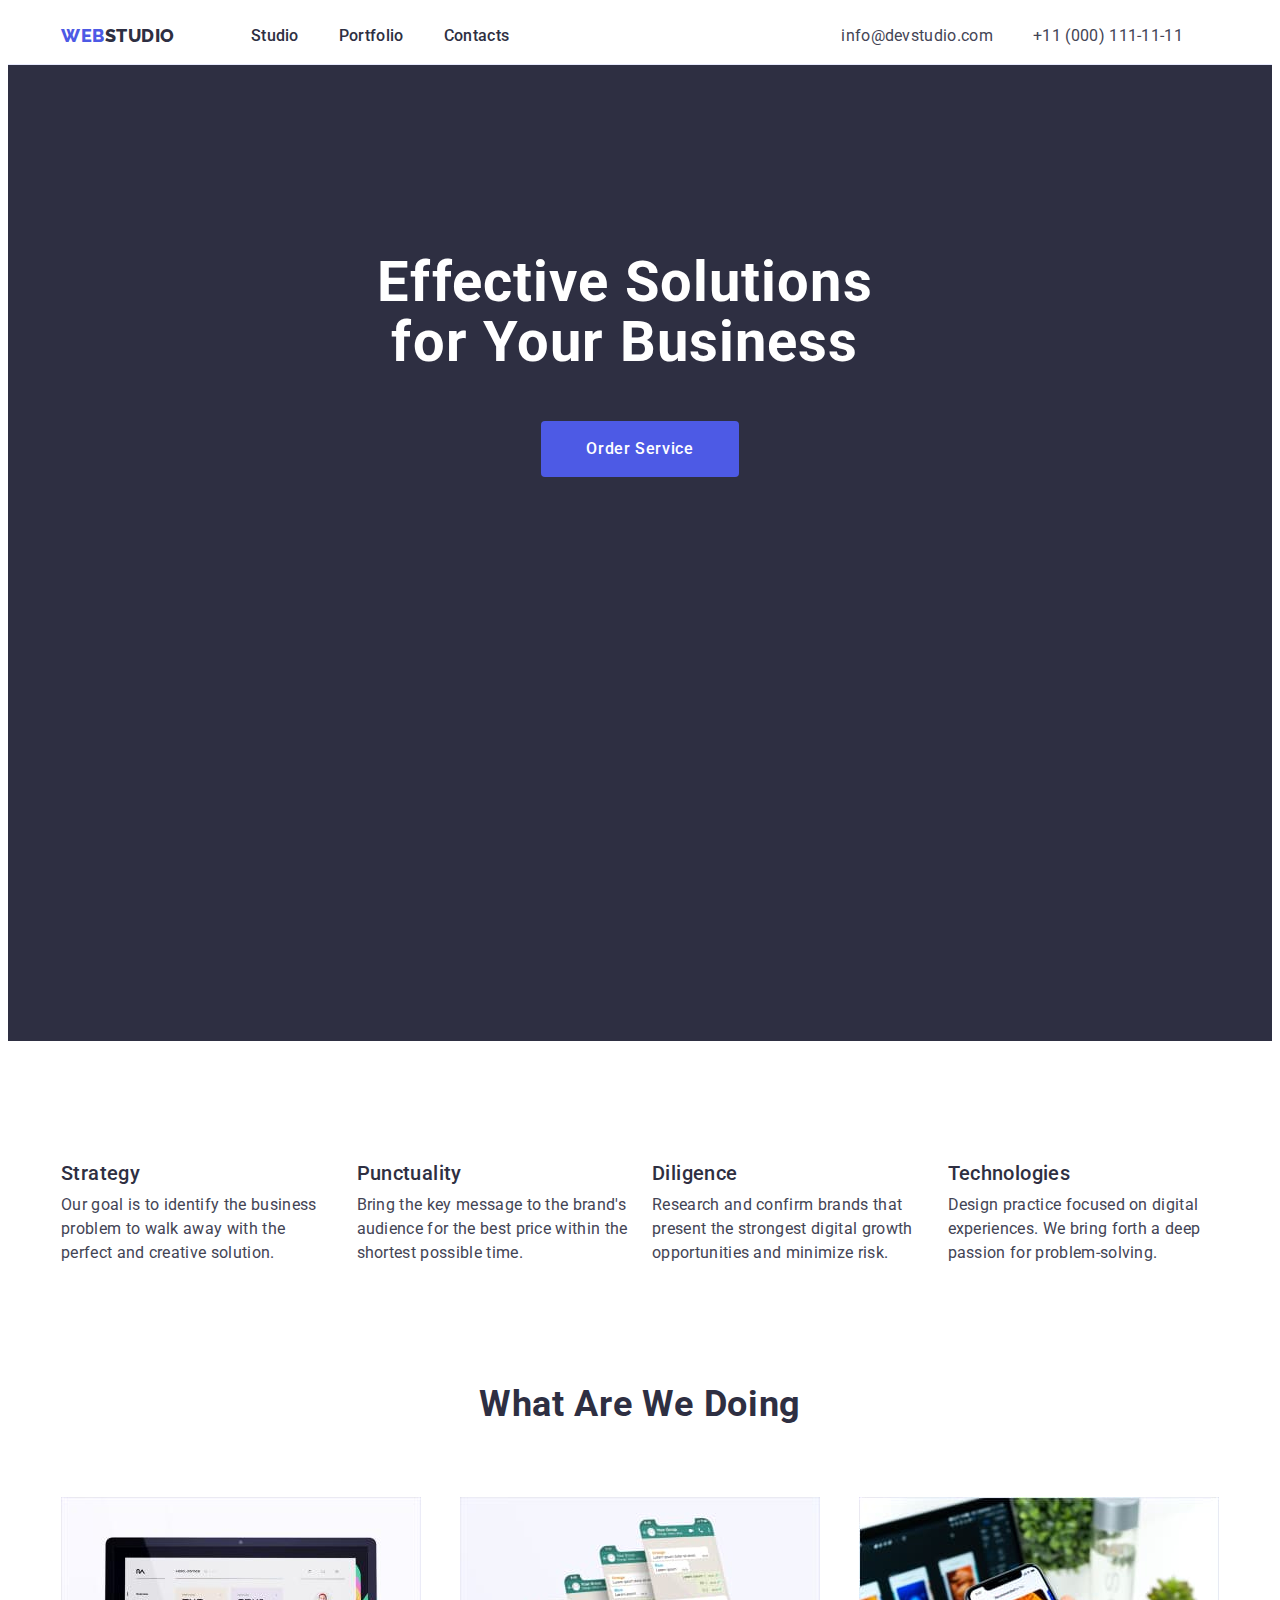
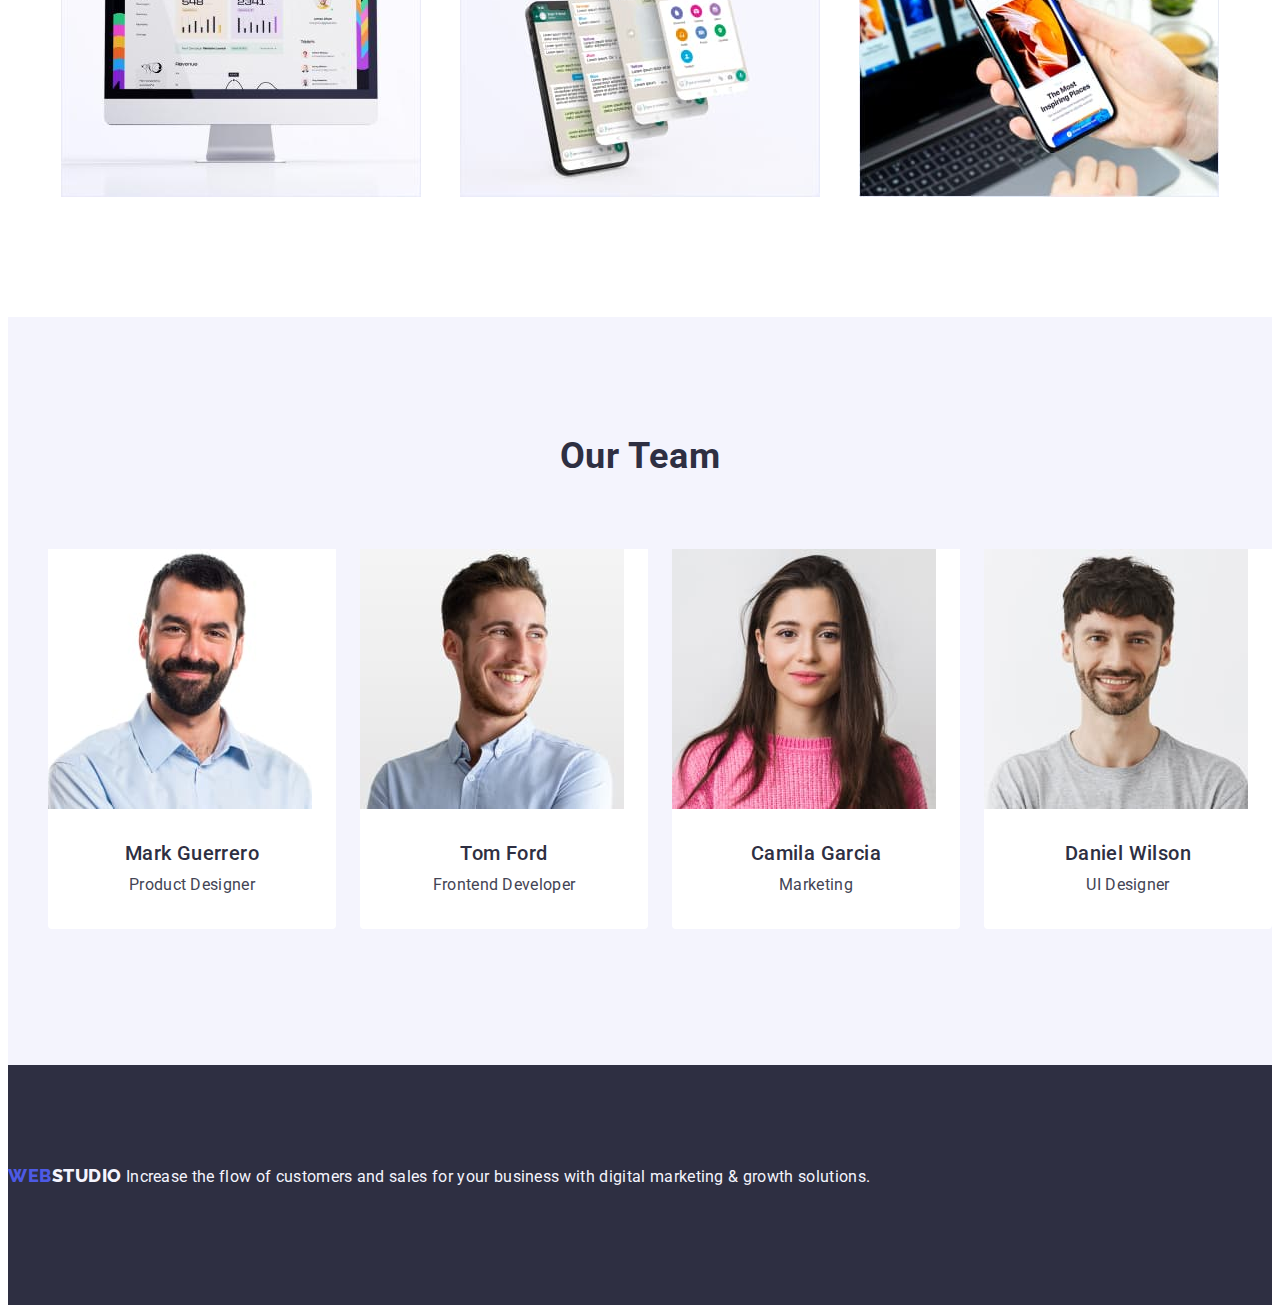
==== commit 92e13488: "fix sec 4 div" ====
--- a/index.html
+++ b/index.html
@@ -144,7 +144,7 @@
                 alt="photo Mark"
                 width="264"
               />
-              <div class="namestatus"></div>
+              <div class="namestatus">
               <h3 class="oueteam-list-name">Mark Guerrero</h3>
               <p class="oueteam-list-jobtitle">Product Designer</p>
             </div>
@@ -156,7 +156,7 @@
                 alt="photo Tom"
                 width="264"
               />
-              <div class="namestatus"></div>
+              <div class="namestatus">
               <h3 class="oueteam-list-name">Tom Ford</h3>
               <p class="oueteam-list-jobtitle">Frontend Developer</p>
             </div>
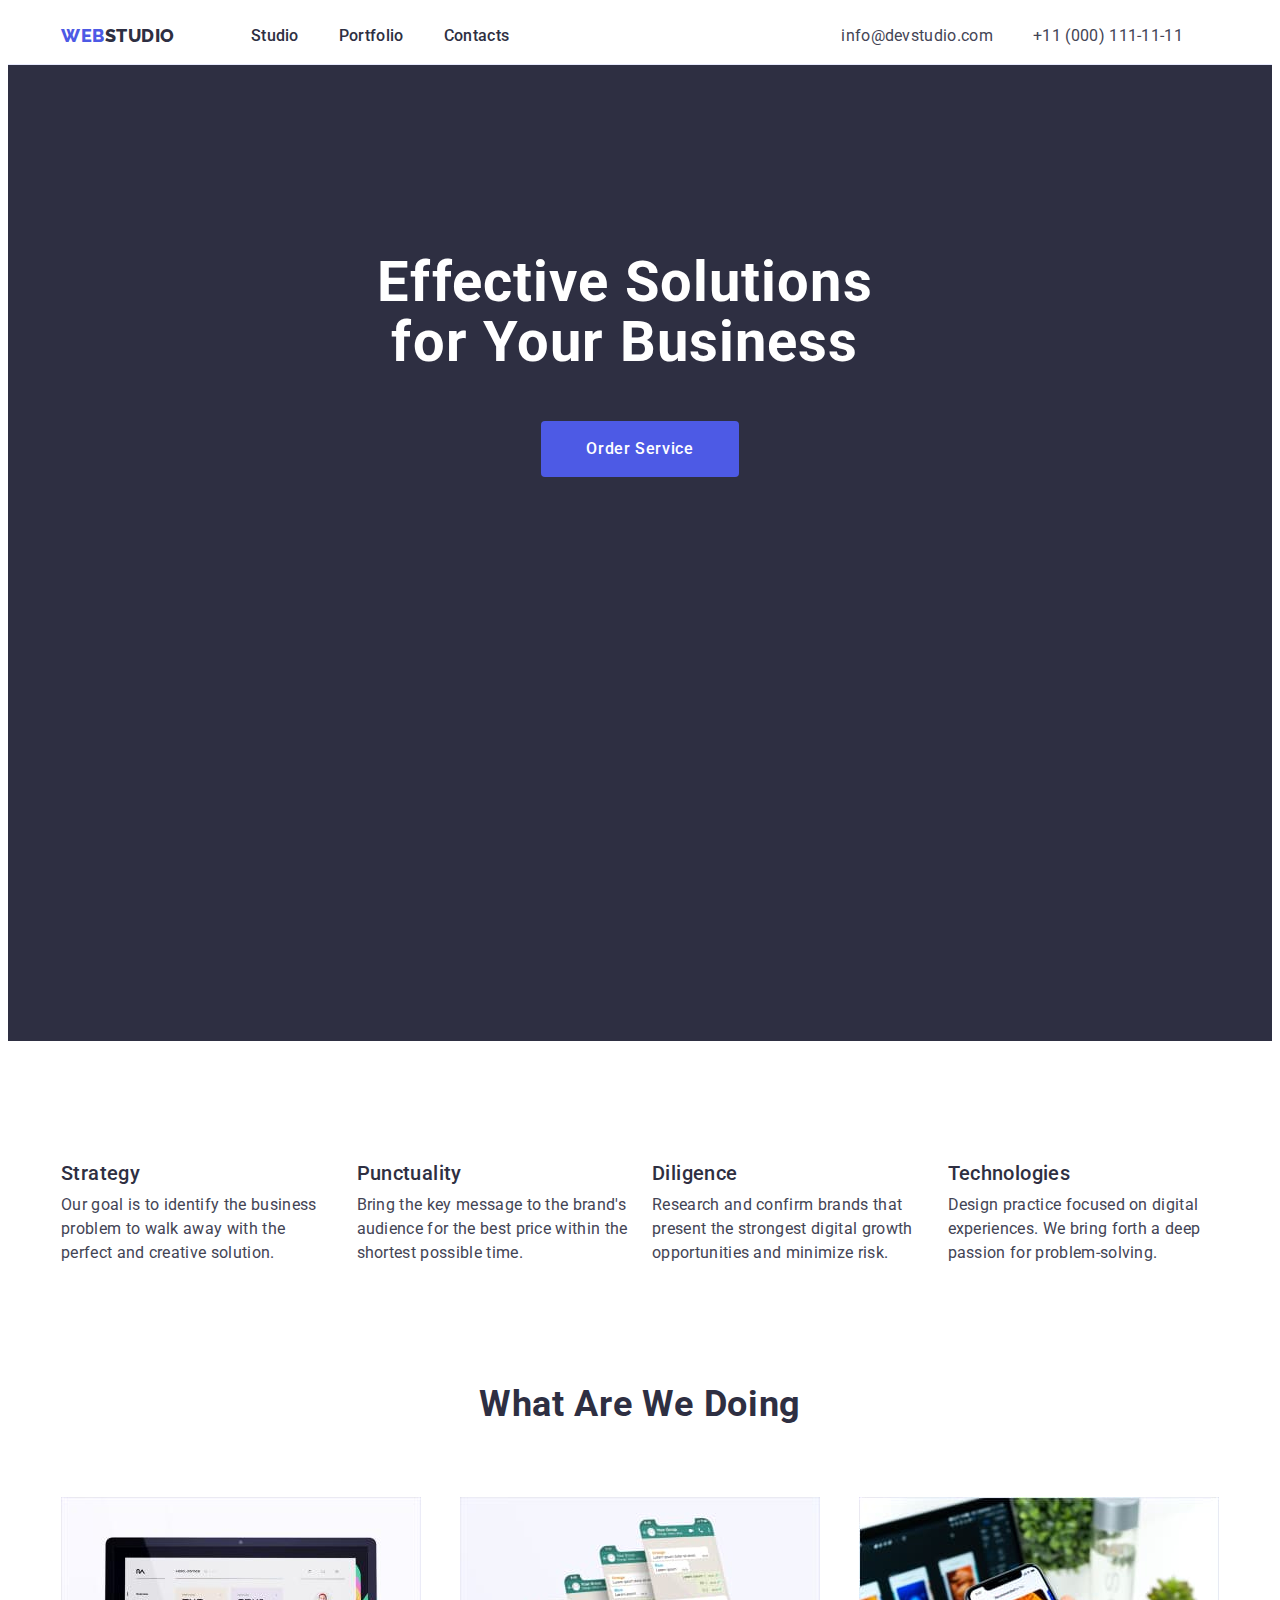
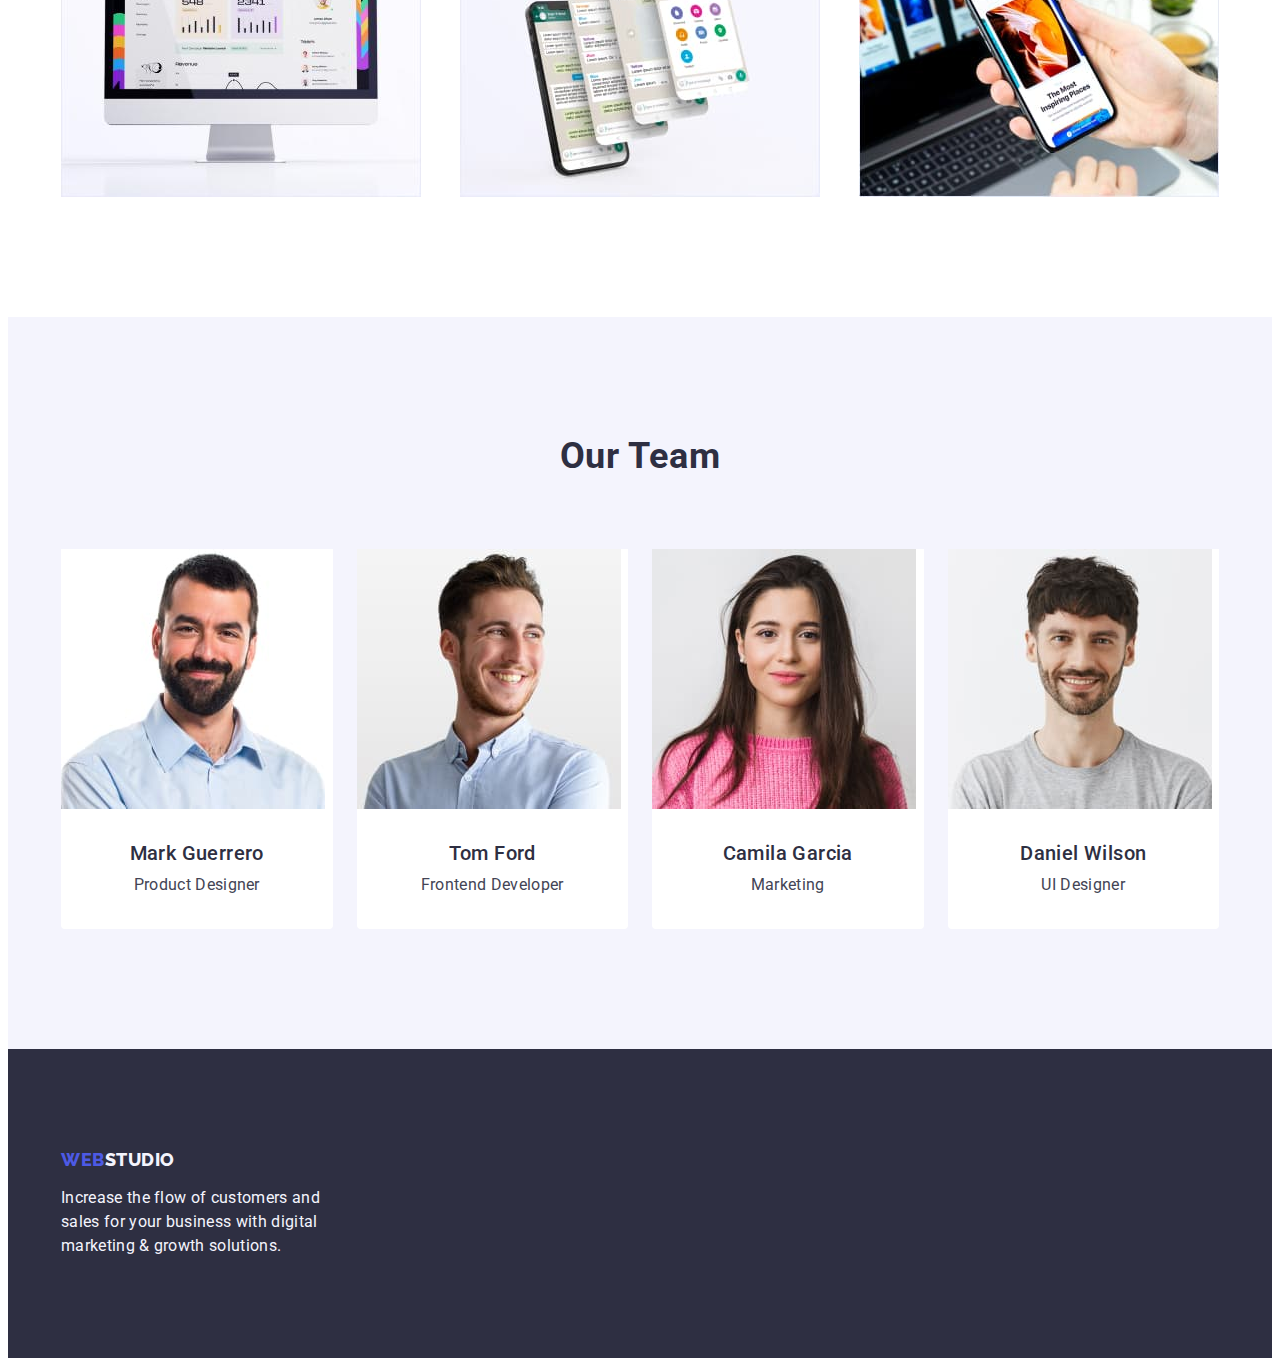
==== commit 3498fdf7: "Fix First page" ====
--- a/index.html
+++ b/index.html
@@ -136,53 +136,53 @@
       <section class="ourteam">
         <div class="container cntr-ourteam">
           <h2 class="ourteam-title">Our Team</h2>
-          <ul class="oueteam-list list">
-            <li class="oueteam-list-item">
-              <img
-                class="oueteam-list-pic"
+          <ul class="ourteam-list list">
+            <li class="ourteam-list-item">
+              <img
+                class="ourteam-list-pic"
                 src="./images/Mark.jpg"
                 alt="photo Mark"
                 width="264"
               />
               <div class="namestatus">
-              <h3 class="oueteam-list-name">Mark Guerrero</h3>
-              <p class="oueteam-list-jobtitle">Product Designer</p>
-            </div>
-            </li>
-            <li class="oueteam-list-item">
-              <img
-                class="oueteam list-pic"
+              <h3 class="ourteam-list-name">Mark Guerrero</h3>
+              <p class="ourteam-list-jobtitle">Product Designer</p>
+            </div>
+            </li>
+            <li class="ourteam-list-item">
+              <img
+                class="ourteam-list-pic"
                 src="./images/Tom.jpg"
                 alt="photo Tom"
                 width="264"
               />
               <div class="namestatus">
-              <h3 class="oueteam-list-name">Tom Ford</h3>
-              <p class="oueteam-list-jobtitle">Frontend Developer</p>
-            </div>
-            </li>
-            <li class="oueteam-list-item">
-              <img
-                class="oueteam-list-pic"
+              <h3 class="ourteam-list-name">Tom Ford</h3>
+              <p class="ourteam-list-jobtitle">Frontend Developer</p>
+            </div>
+            </li>
+            <li class="ourteam-list-item">
+              <img
+                class="ourteam-list-pic"
                 src="./images/Camila.jpg"
                 alt="photo Camila"
                 width="264"
               />
               <div class="namestatus">
-              <h3 class="oueteam-list-name">Camila Garcia</h3>
-              <p class="oueteam-list-jobtitle">Marketing</p>
-            </div>
-            </li>
-            <li class="oueteam-list-item">
-              <img
-                class="oueteam-list-pic"
+              <h3 class="ourteam-list-name">Camila Garcia</h3>
+              <p class="ourteam-list-jobtitle">Marketing</p>
+            </div>
+            </li>
+            <li class="ourteam-list-item">
+              <img
+                class="ourteam-list-pic"
                 src="./images/Daniel.jpg"
                 alt="photo Daniel"
                 width="264"
               />
               <div class="namestatus">
-              <h3 class="oueteam-list-name">Daniel Wilson</h3>
-              <p class="oueteam-list-jobtitle">UI Designer</p>
+              <h3 class="ourteam-list-name">Daniel Wilson</h3>
+              <p class="ourteam-list-jobtitle">UI Designer</p>
             </div>
             </li>
           </ul>
@@ -191,7 +191,7 @@
     </main>
     <!--*---------------------------------------- Footer -->
     <footer class="footer">
-      <div class="container">
+      <div class="container  cntr-footer">
         <a class="footer-logo link" href="./index.html"
           >web<span class="footer-logo-studio">Studio</span></a
         >
--- a/css/styles.css
+++ b/css/styles.css
@@ -242,7 +242,16 @@
 
 /** -------------OURTEAM---------------- */
 .ourteam{background-color: var(--cloud);
+ 
   padding: 120px 0;
+}
+.cntr-ourteam{
+  display: flex;
+  width: 1158px;
+  padding: 0 15px;
+  margin: 0 auto;
+  flex-direction: column;
+  /* outline: 1px solid red; */
 }
 
 .ourteam-title {
@@ -256,13 +265,15 @@
   color:var(--navybluemodal);
   margin-bottom: 72px; 
 }
-.oueteam-list{
+.ourteam-list{
   list-style: none;
   display: flex; 
-  gap: 24px; 
-}
-
-.oueteam-list-item{
+  gap: 24px;
+  padding: 0;
+  margin: 0; 
+}
+
+.ourteam-list-item{
   background-color:var(--white); 
   flex-basis: calc((100% - 3 * 24px) / 4);
   border-radius: 0px 0px 4px 4px;
@@ -272,7 +283,7 @@
 }
 
 
-.oueteam-list-name {
+.ourteam-list-name {
   font-family: "Roboto",sans-serif;
   font-style: normal;
   font-weight: 500;
@@ -283,7 +294,7 @@
   text-align: center;
   margin-bottom: 8px;
 }
-.oueteam-list-jobtitle {
+.ourteam-list-jobtitle {
   font-family: "Roboto",sans-serif;
   font-style: normal;
   font-weight: 400;
@@ -299,6 +310,15 @@
 .footer{
   background:var(--navybluemodal);
   padding: 100px 0;
+}
+
+.cntr-footer{
+  display: flex;
+  width: 1158px;
+  padding: 0 15px;
+  margin: 0 auto;
+  flex-direction: column;
+  /* outline: 1px solid red; */
 }
 .footer-logo {
   font-family: "Raleway",sans-serif;
@@ -309,6 +329,8 @@
   letter-spacing: 0.03em;
   text-transform: uppercase;
   color: var(--iris);
+  display: inline-block; 
+margin-bottom: 16px;
 }
 
 .footer-logo-studio {
@@ -322,8 +344,8 @@
 line-height: 1.5;
 letter-spacing: 0.02em;
 color:var(--cloud);
-display: inline-block; 
-margin-bottom: 16px;
+max-width: 264px;
+
 }
 
 /* *-----------Portfolio BTN---------- */
